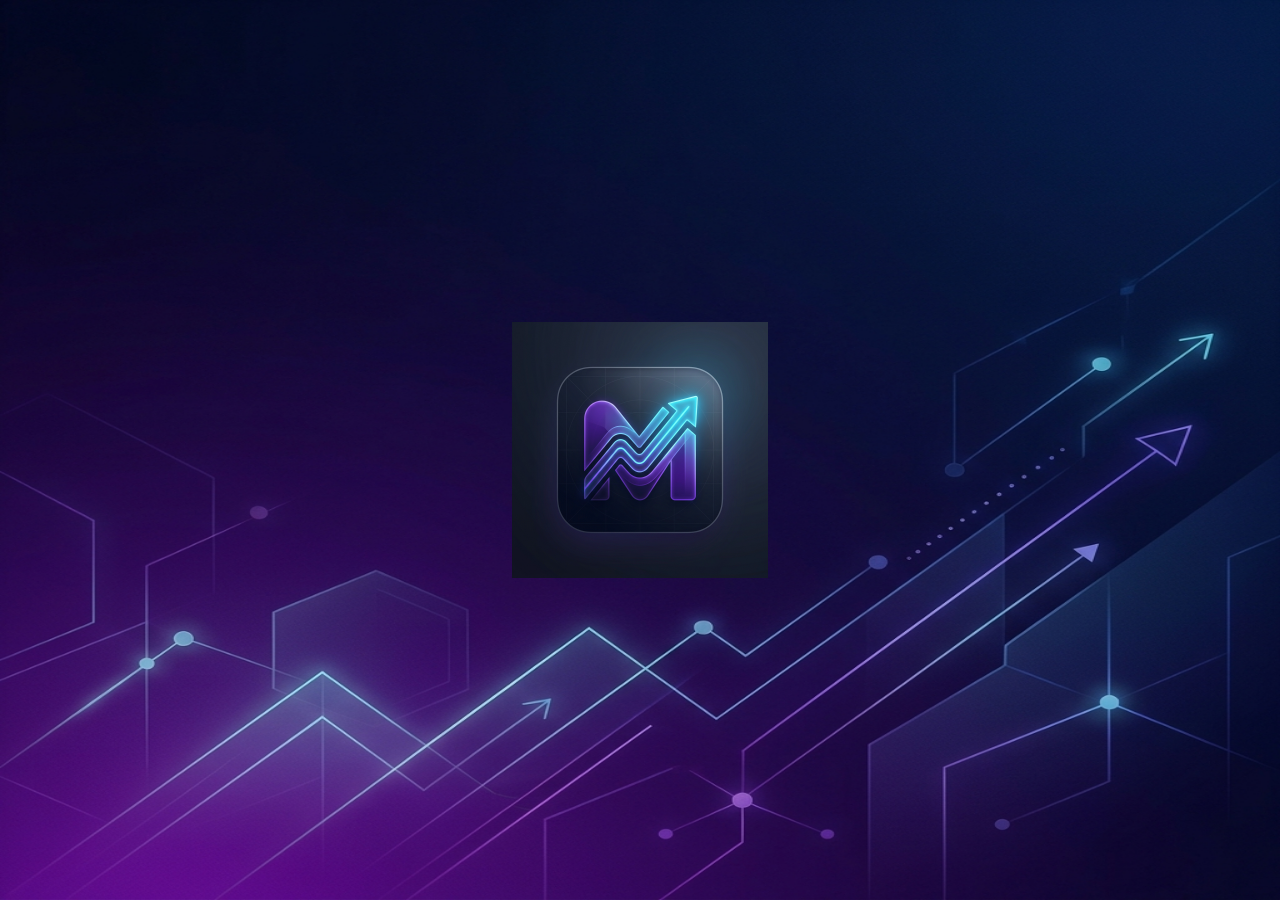
==== web/index.html @ 6b918c7b "feat: implement database repository for wishlist management, configure platform assets, and add rout" ====
<!DOCTYPE html><html><head>
  <!--
    If you are serving your web app in a path other than the root, change the
    href value below to reflect the base path you are serving from.

    The path provided below has to start and end with a slash "/" in order for
    it to work correctly.

    For more details:
    * https://developer.mozilla.org/en-US/docs/Web/HTML/Element/base

    This is a placeholder for base href that will be replaced by the value of
    the `--base-href` argument provided to `flutter build`.
  -->
  <base href="$FLUTTER_BASE_HREF">

  <meta charset="UTF-8">
  <meta content="IE=Edge" http-equiv="X-UA-Compatible">
  <meta name="description" content="A new Flutter project.">

  <!-- iOS meta tags & icons -->
  <meta name="mobile-web-app-capable" content="yes">
  <meta name="apple-mobile-web-app-status-bar-style" content="black">
  <meta name="apple-mobile-web-app-title" content="mubasher_fund_supporter">
  <link rel="apple-touch-icon" href="icons/Icon-192.png">

  <!-- Favicon -->
  <link rel="icon" type="image/png" href="favicon.png">

  <title>mubasher_fund_supporter</title>
  <link rel="manifest" href="manifest.json">
  <style id="splash-screen-style">
    html {
      height: 100%
    }

    body {
      margin: 0;
      min-height: 100%;
      background-color: #180a32;
      background-image: url("splash/img/light-background.png");
      background-size: 100% 100%;
    }

    .center {
      margin: 0;
      position: absolute;
      top: 50%;
      left: 50%;
      -ms-transform: translate(-50%, -50%);
      transform: translate(-50%, -50%);
    }

    .contain {
      display:block;
      width:100%; height:100%;
      object-fit: contain;
    }

    .stretch {
      display:block;
      width:100%; height:100%;
    }

    .cover {
      display:block;
      width:100%; height:100%;
      object-fit: cover;
    }

    .bottom {
      position: absolute;
      bottom: 0;
      left: 50%;
      -ms-transform: translate(-50%, 0);
      transform: translate(-50%, 0);
    }

    .bottomLeft {
      position: absolute;
      bottom: 0;
      left: 0;
    }

    .bottomRight {
      position: absolute;
      bottom: 0;
      right: 0;
    }
  </style>
  <script id="splash-screen-script">
    function removeSplashFromWeb() {
      document.getElementById("splash")?.remove();
      document.getElementById("splash-branding")?.remove();
      document.body.style.background = "transparent";
    }
  </script>
  <meta content="width=device-width, initial-scale=1.0, maximum-scale=1.0, user-scalable=no" name="viewport">
</head>
<body>
  <picture id="splash">
      <source srcset="splash/img/light-1x.png 1x, splash/img/light-2x.png 2x, splash/img/light-3x.png 3x, splash/img/light-4x.png 4x" media="(prefers-color-scheme: light)">
      <source srcset="splash/img/dark-1x.png 1x, splash/img/dark-2x.png 2x, splash/img/dark-3x.png 3x, splash/img/dark-4x.png 4x" media="(prefers-color-scheme: dark)">
      <img class="center" aria-hidden="true" src="splash/img/light-1x.png" alt="">
  </picture>
  <!--
    You can customize the "flutter_bootstrap.js" script.
    This is useful to provide a custom configuration to the Flutter loader
    or to give the user feedback during the initialization process.

    For more details:
    * https://docs.flutter.dev/platform-integration/web/initialization
  -->
  <script src="flutter_bootstrap.js" async=""></script>


</body></html>
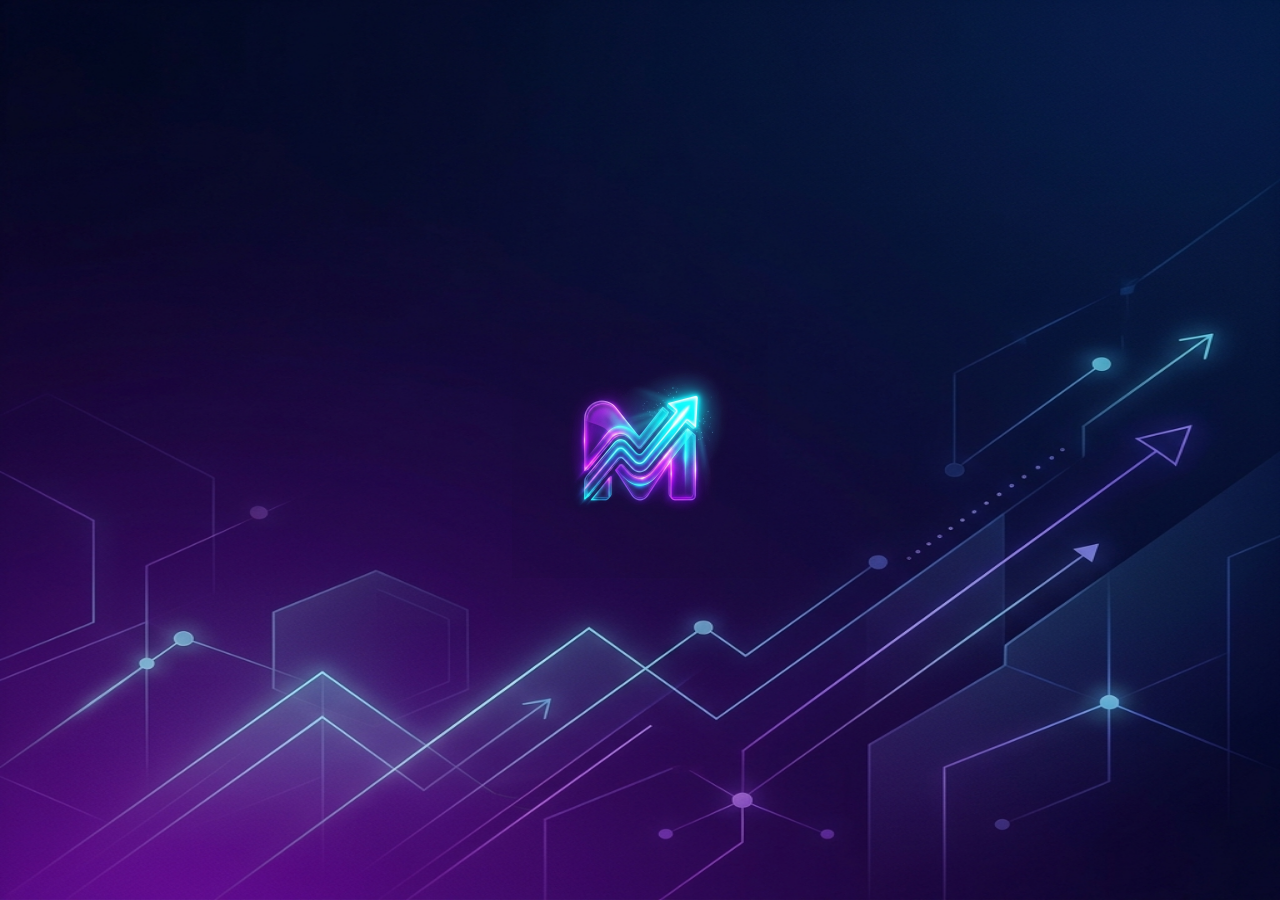
==== commit 35cf80af: "feat: add application branding assets, splash screens, and FundModel data structure" ====
--- a/web/index.html
+++ b/web/index.html
@@ -29,6 +29,11 @@
 
   <title>mubasher_fund_supporter</title>
   <link rel="manifest" href="manifest.json">
+  
+  
+  <meta content="width=device-width, initial-scale=1.0, maximum-scale=1.0, user-scalable=no" name="viewport">
+  
+  
   <style id="splash-screen-style">
     html {
       height: 100%
@@ -95,7 +100,6 @@
       document.body.style.background = "transparent";
     }
   </script>
-  <meta content="width=device-width, initial-scale=1.0, maximum-scale=1.0, user-scalable=no" name="viewport">
 </head>
 <body>
   <picture id="splash">
@@ -103,6 +107,8 @@
       <source srcset="splash/img/dark-1x.png 1x, splash/img/dark-2x.png 2x, splash/img/dark-3x.png 3x, splash/img/dark-4x.png 4x" media="(prefers-color-scheme: dark)">
       <img class="center" aria-hidden="true" src="splash/img/light-1x.png" alt="">
   </picture>
+  
+  
   <!--
     You can customize the "flutter_bootstrap.js" script.
     This is useful to provide a custom configuration to the Flutter loader
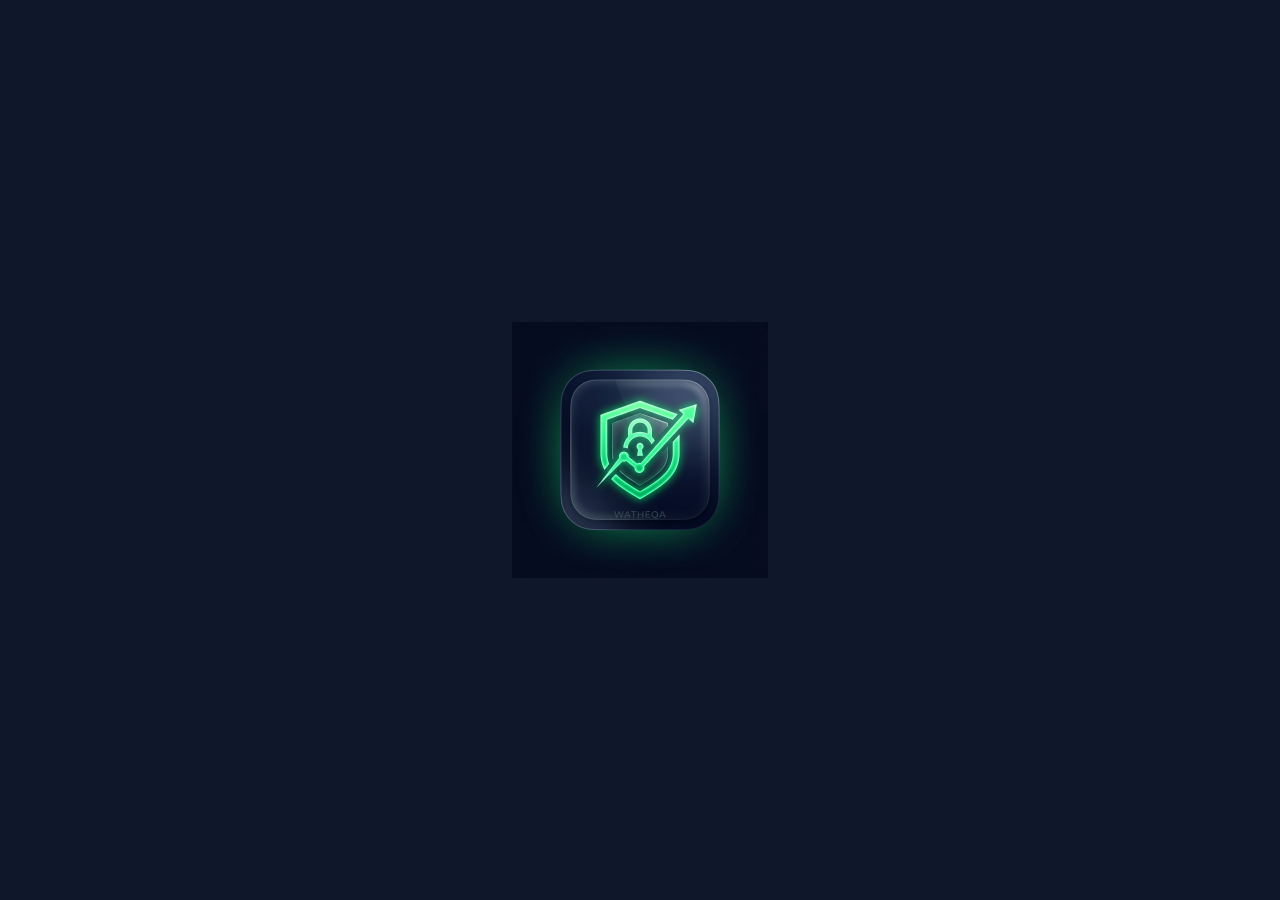
==== commit 69e4d625: "feat: scaffold core features, implement navigation, and configure platform-specific app icons and sp" ====
--- a/web/index.html
+++ b/web/index.html
@@ -34,6 +34,8 @@
   <meta content="width=device-width, initial-scale=1.0, maximum-scale=1.0, user-scalable=no" name="viewport">
   
   
+  
+  
   <style id="splash-screen-style">
     html {
       height: 100%
@@ -42,9 +44,8 @@
     body {
       margin: 0;
       min-height: 100%;
-      background-color: #180a32;
-      background-image: url("splash/img/light-background.png");
-      background-size: 100% 100%;
+      background-color: #0F172A;
+          background-size: 100% 100%;
     }
 
     .center {
@@ -109,6 +110,7 @@
   </picture>
   
   
+  
   <!--
     You can customize the "flutter_bootstrap.js" script.
     This is useful to provide a custom configuration to the Flutter loader
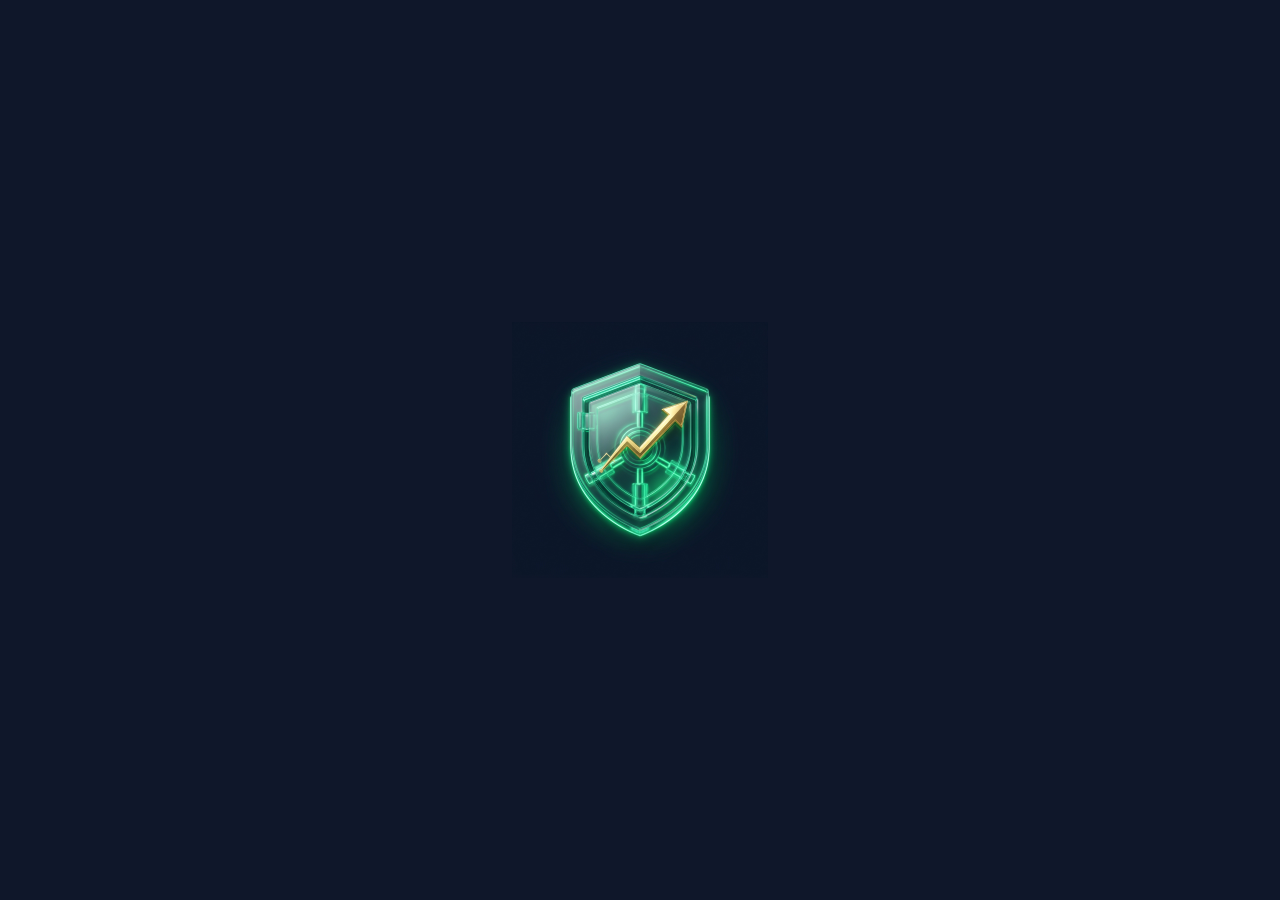
==== commit cd48fcb9: "feat: implement portfolio module with repository, models, cubit, and UI screens while adding platfor" ====
--- a/web/index.html
+++ b/web/index.html
@@ -32,6 +32,8 @@
   
   
   <meta content="width=device-width, initial-scale=1.0, maximum-scale=1.0, user-scalable=no" name="viewport">
+  
+  
   
   
   
@@ -111,6 +113,7 @@
   
   
   
+  
   <!--
     You can customize the "flutter_bootstrap.js" script.
     This is useful to provide a custom configuration to the Flutter loader
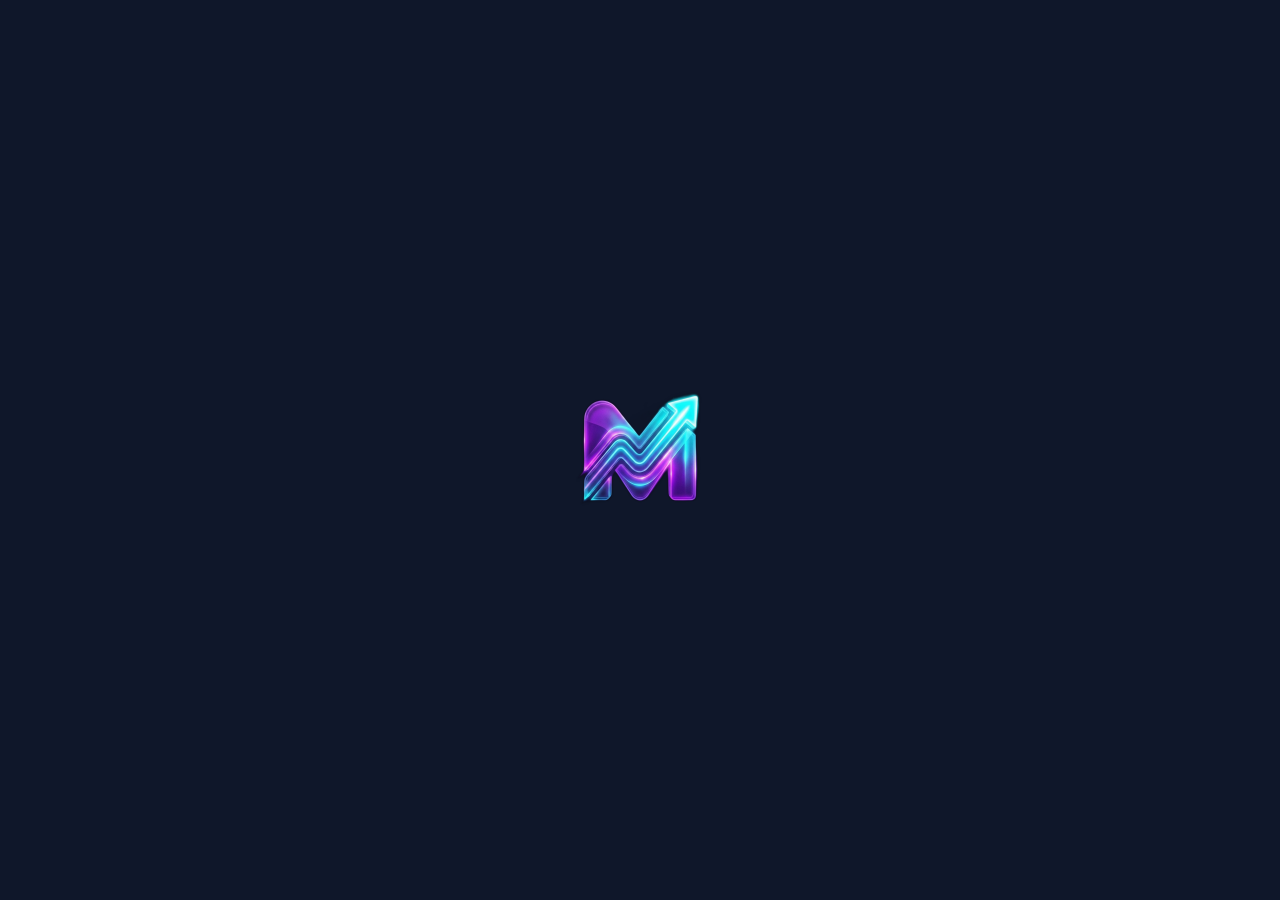
==== commit 99f26f5c: "feat: implement core app features including UI components, navigation, and splash screen assets" ====
--- a/web/index.html
+++ b/web/index.html
@@ -32,6 +32,8 @@
   
   
   <meta content="width=device-width, initial-scale=1.0, maximum-scale=1.0, user-scalable=no" name="viewport">
+  
+  
   
   
   
@@ -114,6 +116,7 @@
   
   
   
+  
   <!--
     You can customize the "flutter_bootstrap.js" script.
     This is useful to provide a custom configuration to the Flutter loader
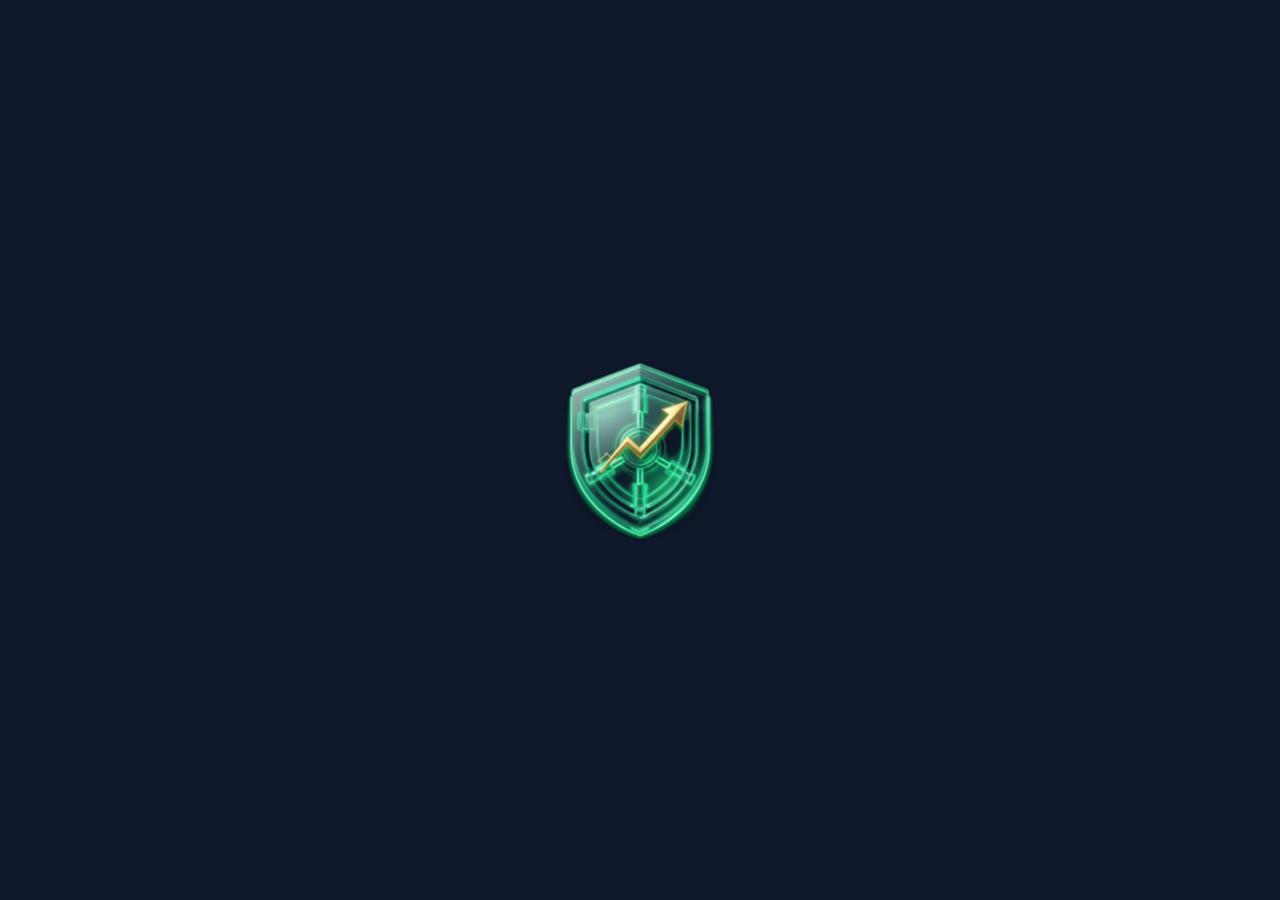
==== commit 97db5e61: "feat: implement fund listing, wishlist functionality, and app-wide splash screen assets" ====
--- a/web/index.html
+++ b/web/index.html
@@ -32,6 +32,10 @@
   
   
   <meta content="width=device-width, initial-scale=1.0, maximum-scale=1.0, user-scalable=no" name="viewport">
+  
+  
+  
+  
   
   
   
@@ -117,6 +121,8 @@
   
   
   
+  
+  
   <!--
     You can customize the "flutter_bootstrap.js" script.
     This is useful to provide a custom configuration to the Flutter loader
